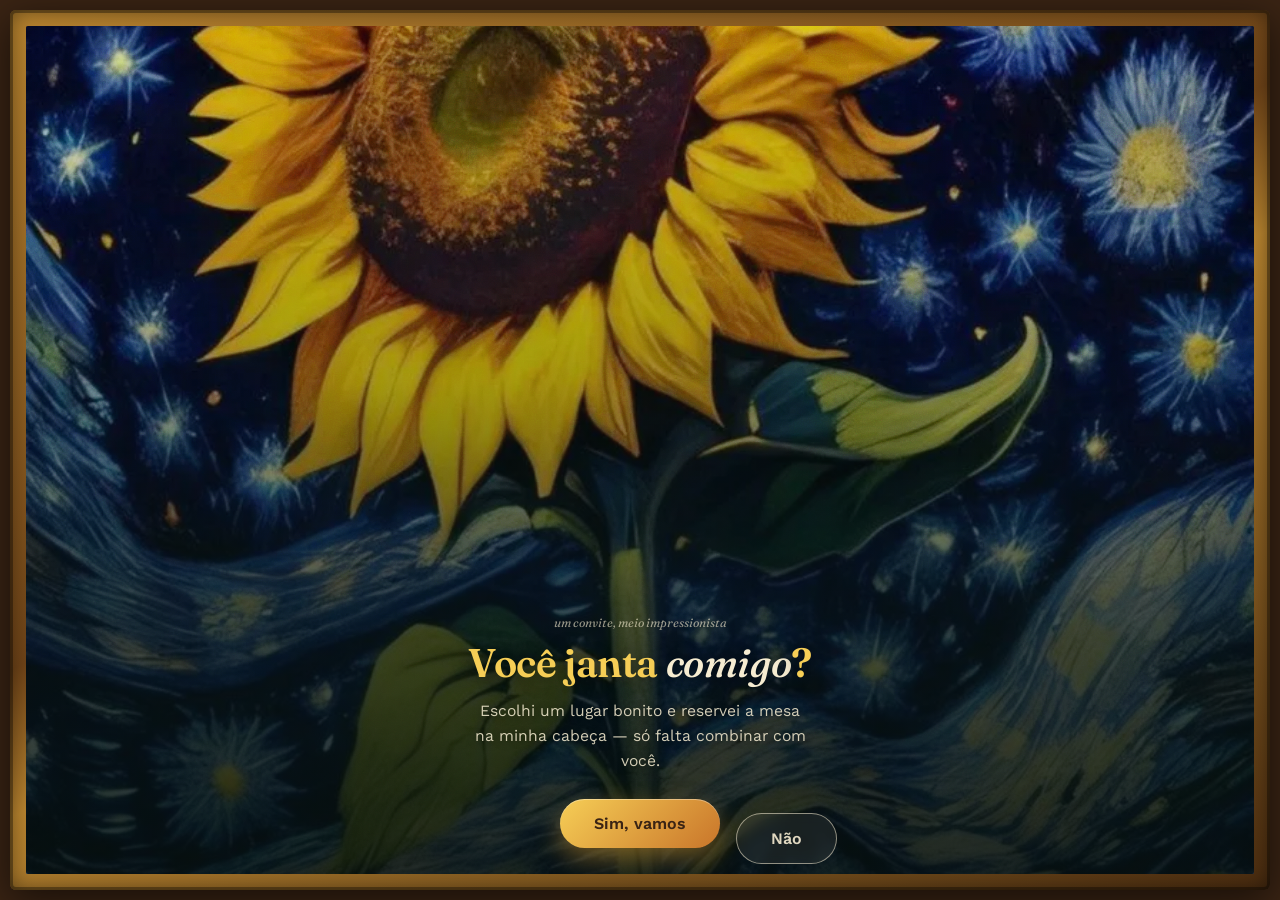
==== teste.html @ 06384be7 "Add files via upload" ====
<!DOCTYPE html>
<html lang="pt-BR">
<head>
<meta charset="UTF-8">
<meta name="viewport" content="width=device-width, initial-scale=1, maximum-scale=1, viewport-fit=cover">
<meta name="apple-mobile-web-app-capable" content="yes">
<meta name="apple-mobile-web-app-status-bar-style" content="black-translucent">
<meta name="theme-color" content="#7a4a10">
<title>Um convite</title>
<link rel="preconnect" href="https://fonts.googleapis.com">
<link rel="preconnect" href="https://fonts.gstatic.com" crossorigin>
<link href="https://fonts.googleapis.com/css2?family=Fraunces:ital,opsz,wght@0,9..144,500;0,9..144,600;0,9..144,700;1,9..144,500&family=Work+Sans:wght@400;500;600&display=swap" rel="stylesheet">
<style>
  :root{
    --teal-deep:#0e2e29;
    --teal-mid:#1c4a41;
    --gold:#e6a52e;
    --gold-bright:#f6ce56;
    --amber:#c9752a;
    --mustard:#d69a2d;
    --brown:#3a2414;
    --cream:#f6ecd1;
    --frame:#8a5a1e;
    --safe-t: env(safe-area-inset-top, 0px);
    --safe-b: env(safe-area-inset-bottom, 0px);
  }

  *{ box-sizing:border-box; -webkit-tap-highlight-color: transparent; }
  html{ height:100%; }

  body{
    margin:0;
    min-height:100%;
    min-height:100dvh;
    font-family:'Work Sans', -apple-system, sans-serif;
    color:var(--cream);
    overflow-x:hidden;
    position:relative;
    background: var(--brown);
    -webkit-touch-callout:none;
    overscroll-behavior:none;
  }

  /* ornate painted frame */
  .frame{
    position:fixed; inset: 10px; z-index:0;
    border-radius: 6px;
    background: linear-gradient(155deg, #b8842f, #6e4318 45%, #b8842f 55%, #4a2c10);
    box-shadow:
      inset 0 0 0 3px rgba(0,0,0,0.35),
      inset 0 0 22px rgba(0,0,0,0.5),
      0 10px 40px rgba(0,0,0,0.6);
  }
  .frame::before{
    content:"";
    position:absolute; inset: 16px;
    border-radius: 3px;
    box-shadow: inset 0 0 0 2px rgba(255,225,150,0.25), inset 0 2px 10px rgba(0,0,0,0.5);
  }

  .canvas-wrap{
    position:fixed; inset: 26px;
    border-radius: 2px;
    overflow:hidden;
    box-shadow: inset 0 0 40px rgba(0,0,0,0.55);
    z-index:1;
  }

  .art{ position:absolute; inset:0; width:100%; height:100%; overflow:hidden; }
  .art img{ position:absolute; inset:0; width:100%; height:100%; object-fit:cover; object-position:center 30%; display:block; }

  .grain{ position:absolute; inset:0; mix-blend-mode:overlay; opacity:0.35; pointer-events:none; }

  .scrim{
    position:absolute; inset:0;
    background: linear-gradient(to bottom, rgba(10,26,22,0.15) 0%, rgba(9,24,20,0.35) 42%, rgba(7,20,17,0.72) 68%, rgba(6,16,14,0.88) 100%);
  }

  .content{
    position:relative; z-index:2;
    min-height: 100%;
    display:flex; flex-direction:column; align-items:center; justify-content:flex-end;
    padding: calc(28px + var(--safe-t)) 22px calc(26px + var(--safe-b));
    text-align:center;
  }

  .stage{
    width:min(440px, 100%);
    opacity:0; transform: translateY(14px);
    animation: reveal 1s 0.2s cubic-bezier(.19,1,.22,1) forwards;
  }
  @keyframes reveal{ to{ opacity:1; transform:translateY(0); } }

  .eyebrow{
    font-size:0.76rem; color:rgba(246,236,209,0.6);
    margin: 0 0 10px; font-style:italic; font-family:'Fraunces', serif;
  }

  h1{
    font-family:'Fraunces', serif; font-weight:600;
    font-size: clamp(1.7rem, 7vw, 2.5rem);
    line-height:1.15; letter-spacing:-0.01em;
    margin:0 0 12px; color:var(--gold-bright);
    text-shadow: 0 2px 18px rgba(0,0,0,0.5);
  }
  h1 em{ font-style:italic; color:var(--cream); font-weight:500; }

  p.sub{
    font-size:0.98rem; line-height:1.6;
    color:rgba(246,236,209,0.85);
    max-width:340px; margin:0 auto 26px;
    text-shadow: 0 1px 10px rgba(0,0,0,0.45);
  }

  .choices{ display:flex; gap:16px; justify-content:center; align-items:center; flex-wrap:wrap; }

  button{
    font-family:'Work Sans', sans-serif; font-size:1rem; font-weight:600;
    padding:15px 34px; border-radius:100px; border:none; cursor:pointer;
    -webkit-appearance:none; appearance:none;
    transition: transform 0.18s cubic-bezier(.34,1.56,.64,1), box-shadow 0.18s ease, top 0.32s cubic-bezier(.2,.9,.3,1), left 0.32s cubic-bezier(.2,.9,.3,1);
  }

  #btn-yes{
    background: linear-gradient(135deg, var(--gold-bright), var(--amber));
    color: var(--brown);
    box-shadow: 0 10px 26px rgba(230,165,46,0.45), inset 0 1px 0 rgba(255,255,255,0.35);
  }
  #btn-yes:active{ transform: scale(0.96); }

  #btn-no{
    position:fixed;
    background: rgba(246,236,209,0.08);
    border:1.5px solid rgba(246,236,209,0.55);
    color: rgba(246,236,209,0.9);
    -webkit-backdrop-filter: blur(6px);
    backdrop-filter: blur(6px);
    z-index:50;
  }
  #btn-no.dodging{ transform: scale(0.94) rotate(-3deg); }

  .panel{
    position:fixed; inset:0; z-index:100;
    display:flex; align-items:flex-end; justify-content:center;
    background: rgba(6,20,17,0.62);
    -webkit-backdrop-filter: blur(6px);
    backdrop-filter: blur(6px);
    opacity:0; pointer-events:none;
    transition: opacity 0.3s ease;
  }
  .panel.open{ opacity:1; pointer-events:auto; }
  @media (min-width: 560px){ .panel{ align-items:center; } }

  .card{
    background: linear-gradient(165deg, #204f45, #0f332d);
    border:1px solid rgba(230,165,46,0.28);
    border-radius: 26px 26px 0 0;
    padding: 30px 26px calc(30px + var(--safe-b));
    width:min(440px, 100%);
    text-align:left;
    box-shadow: 0 -10px 50px rgba(0,0,0,0.5);
    position:relative;
    transform: translateY(30px);
    transition: transform 0.35s cubic-bezier(.19,1,.22,1);
  }
  .panel.open .card{ transform: translateY(0); }
  @media (min-width:560px){ .card{ border-radius:22px; padding: 34px 32px; } }

  .handle{ width:36px; height:4px; border-radius:4px; background: rgba(246,236,209,0.25); margin: 0 auto 18px; }
  @media (min-width:560px){ .handle{ display:none; } }

  .card h2{ font-family:'Fraunces', serif; font-weight:600; font-size:1.5rem; margin:0 0 6px; color:var(--gold-bright); }
  .card p.desc{ margin:0 0 22px; color:rgba(246,236,209,0.7); font-size:0.94rem; }

  .field{ margin-bottom:16px; }
  label{ display:block; font-size:0.82rem; color:rgba(246,236,209,0.65); margin-bottom:7px; }

  input[type="date"], input[type="time"]{
    width:100%; padding:13px 14px; border-radius:12px;
    border:1px solid rgba(246,236,209,0.22);
    background: rgba(246,236,209,0.07);
    color: var(--cream); font-family:'Work Sans', sans-serif; font-size:16px;
    -webkit-appearance:none;
  }
  input::-webkit-calendar-picker-indicator{ filter: invert(0.88); opacity:0.8; }

  #btn-send{
    width:100%; margin-top:6px;
    background: linear-gradient(135deg, var(--gold-bright), var(--amber));
    color: var(--brown);
    box-shadow: 0 8px 20px rgba(230,165,46,0.35);
  }
  #btn-send:disabled{ opacity:0.6; }

  .status{ margin-top:14px; font-size:0.9rem; text-align:center; min-height:20px; color:rgba(246,236,209,0.85); }

  .close{
    position:absolute; top:16px; right:18px; width:30px; height:30px; border-radius:50%;
    background: rgba(246,236,209,0.08); border:none; color: rgba(246,236,209,0.7);
    font-size:1.1rem; padding:0; display:flex; align-items:center; justify-content:center;
  }

  @media (prefers-reduced-motion: reduce){
    *{ animation-duration:0.01ms !important; transition-duration:0.01ms !important; }
  }
</style>
</head>
<body>

<div class="frame"></div>
<div class="canvas-wrap">
  <div class="art" id="art"><img src="[data-uri]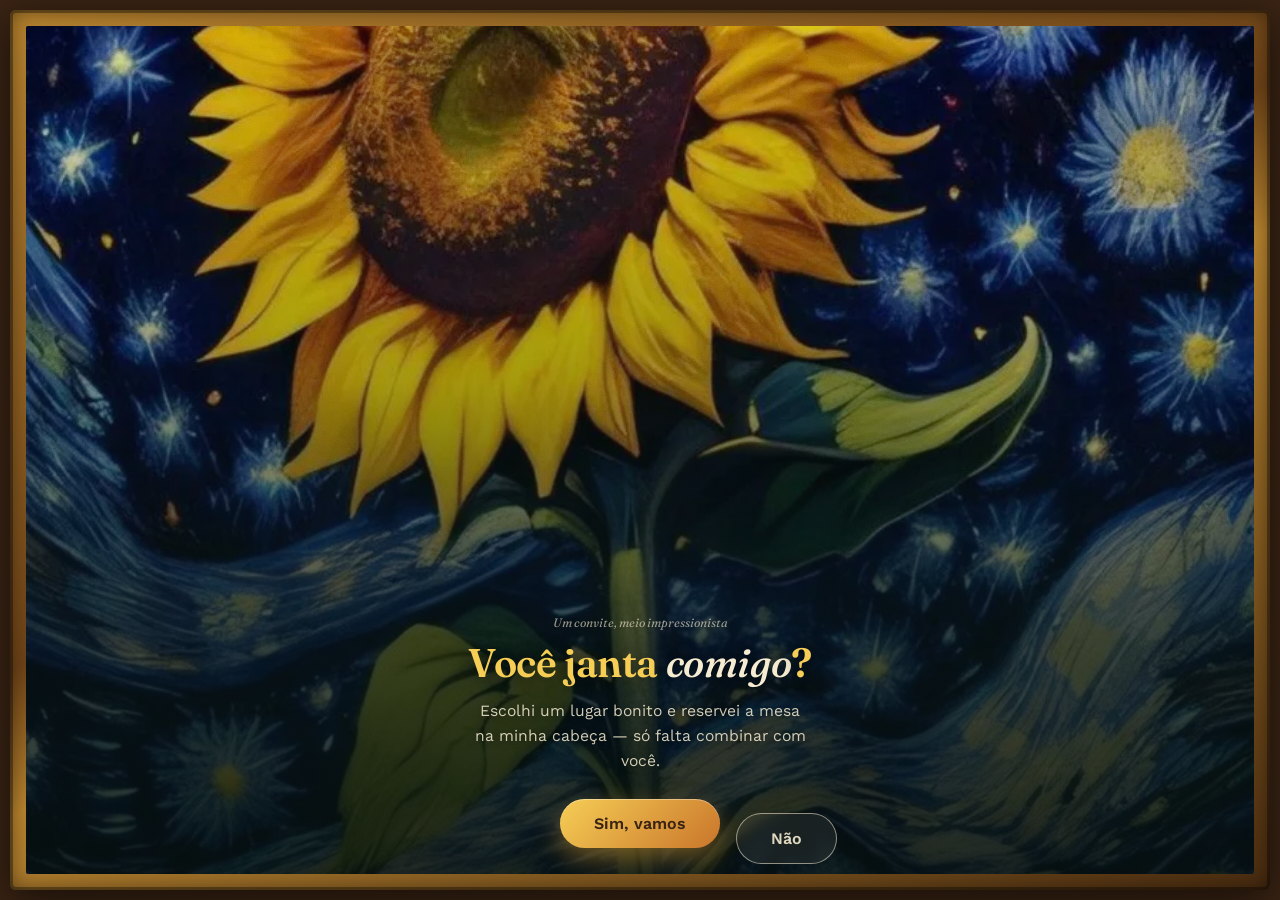
